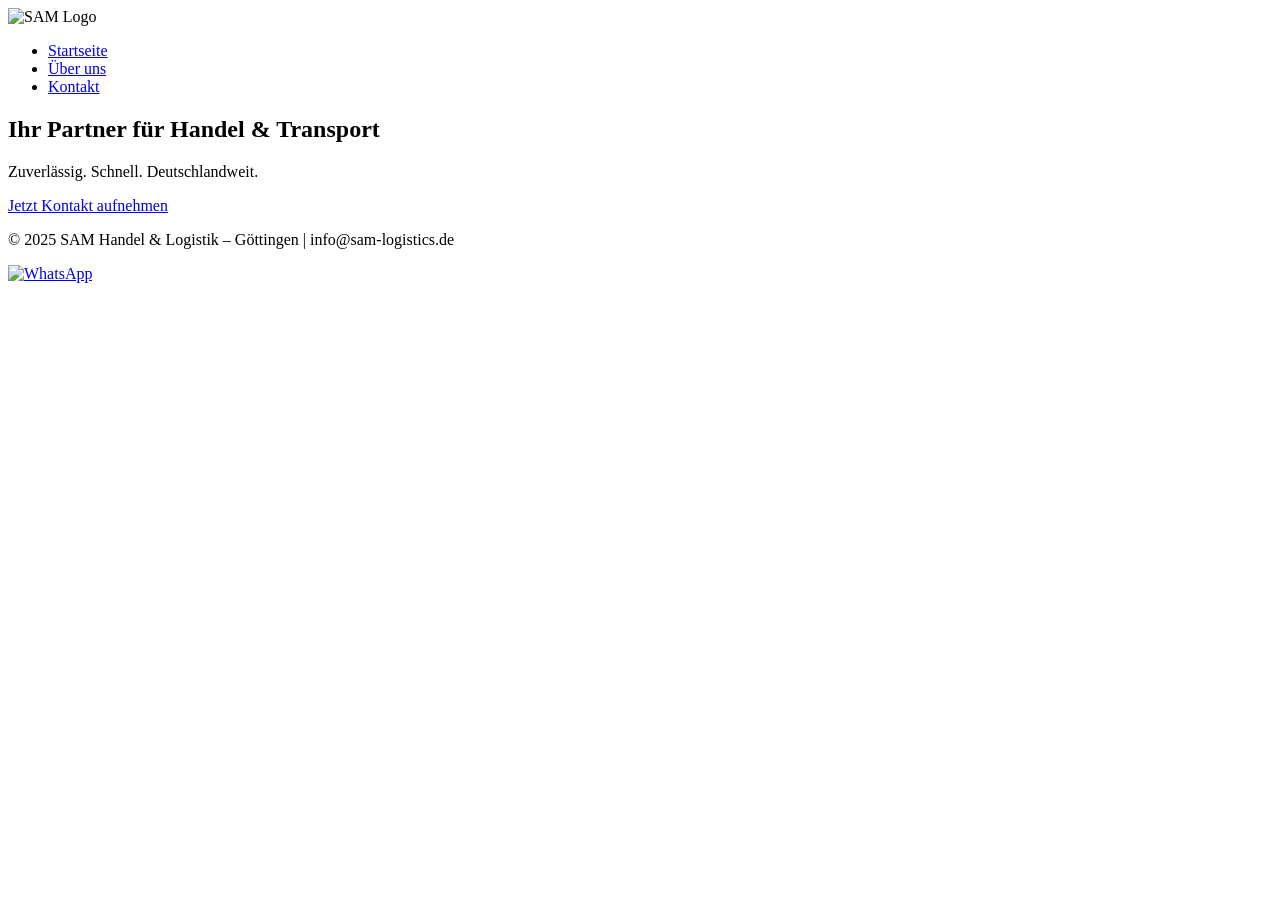
==== index.html @ 32acbb28 "Fix unescaped ampersands in HTML files" ====
<!DOCTYPE html>
<html lang="de">
<head>
  <meta charset="UTF-8" />
  <meta name="viewport" content="width=device-width, initial-scale=1.0"/>
  <title>SAM Handel &amp; Logistik</title>
  <link rel="stylesheet" href="style.css" />
</head>
<body>

  <header>
    <img src="img/logo.png" alt="SAM Logo" class="logo">
    <nav>
      <ul>
        <li><a href="index.html" class="active">Startseite</a></li>
        <li><a href="about.html">Über uns</a></li>
        <li><a href="contact.html">Kontakt</a></li>
      </ul>
    </nav>
  </header>

  <section class="hero">
    <div class="hero-content">
      <h1>Ihr Partner für Handel &amp; Transport</h1>
      <p class="subtext">Zuverlässig. Schnell. Deutschlandweit.</p>
      <a href="contact.html" class="cta-button">Jetzt Kontakt aufnehmen</a>
    </div>
  </section>

  <footer>
    <p>&copy; 2025 SAM Handel &amp; Logistik – Göttingen | info@sam-logistics.de</p>
  </footer>
  <a href="https://wa.me/4917646294782" target="_blank" class="whatsapp-float">
    <img src="img/whatsapp-icon.png" alt="WhatsApp" />
  </a>
  
</body>
</html>
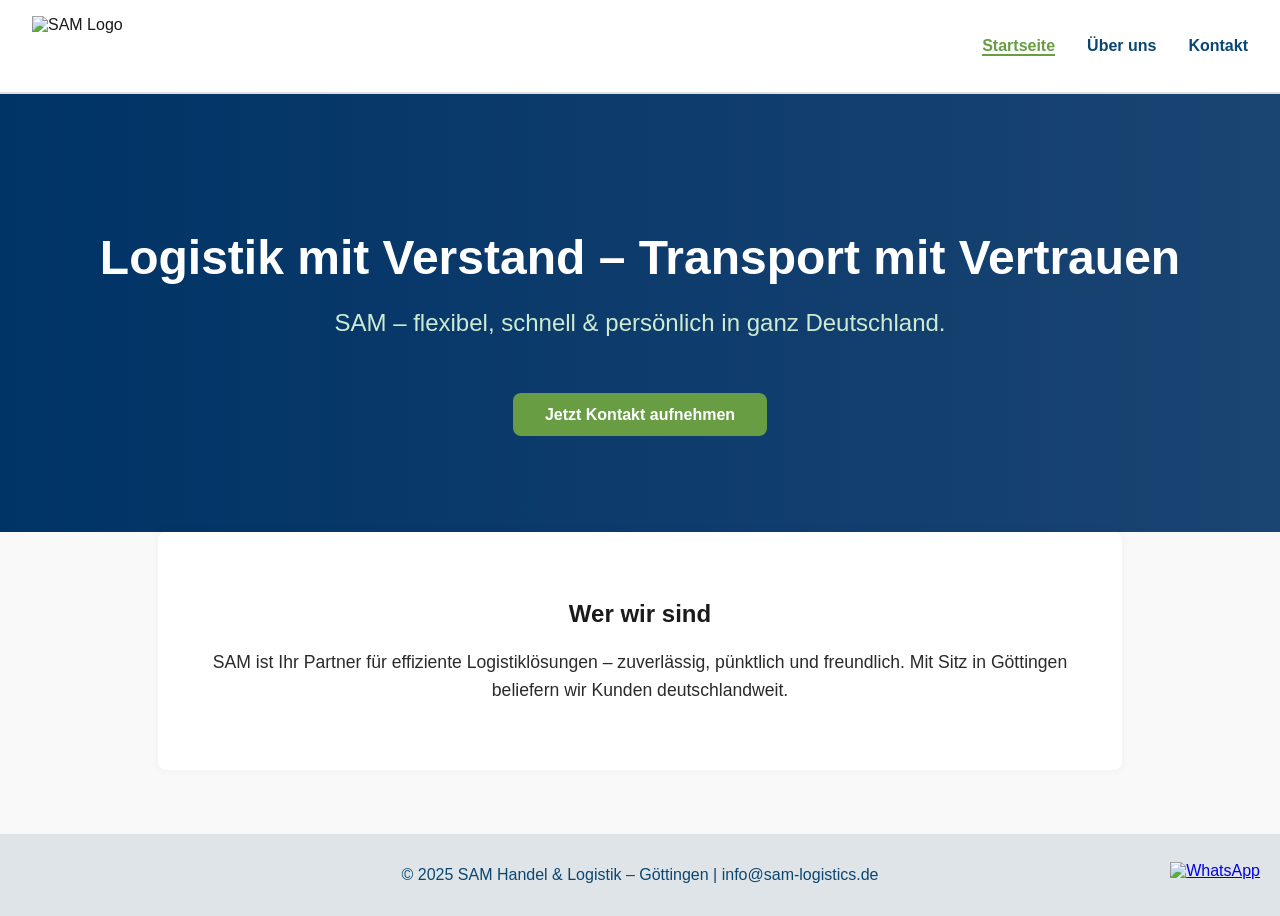
==== commit 7efa3581: "update" ====
--- a/index.html
+++ b/index.html
@@ -3,7 +3,7 @@
 <head>
   <meta charset="UTF-8" />
   <meta name="viewport" content="width=device-width, initial-scale=1.0"/>
-  <title>SAM Handel &amp; Logistik</title>
+  <title>SAM Handel & Logistik</title>
   <link rel="stylesheet" href="style.css" />
 </head>
 <body>
@@ -21,18 +21,24 @@
 
   <section class="hero">
     <div class="hero-content">
-      <h1>Ihr Partner für Handel &amp; Transport</h1>
-      <p class="subtext">Zuverlässig. Schnell. Deutschlandweit.</p>
+      <h1>Logistik mit Verstand – Transport mit Vertrauen</h1>
+      <p class="subtext">SAM – flexibel, schnell & persönlich in ganz Deutschland.</p>
       <a href="contact.html" class="cta-button">Jetzt Kontakt aufnehmen</a>
     </div>
   </section>
 
+  <section class="intro">
+    <h2>Wer wir sind</h2>
+    <p>SAM ist Ihr Partner für effiziente Logistiklösungen – zuverlässig, pünktlich und freundlich. Mit Sitz in Göttingen beliefern wir Kunden deutschlandweit.</p>
+  </section>
+
   <footer>
-    <p>&copy; 2025 SAM Handel &amp; Logistik – Göttingen | info@sam-logistics.de</p>
+    <p>&copy; 2025 SAM Handel & Logistik – Göttingen | info@sam-logistics.de</p>
   </footer>
-  <a href="https://wa.me/4917646294782" target="_blank" class="whatsapp-float">
+
+  <a href="https://wa.me/4915901016357" target="_blank" class="whatsapp-float">
     <img src="img/whatsapp-icon.png" alt="WhatsApp" />
   </a>
-  
+
 </body>
-</html>
+</html>
--- a/style.css
+++ b/style.css
@@ -0,0 +1,149 @@
+:root {
+  --main-blue: #0b4671;
+  --main-green: #689d44;
+  --background-soft: #f9f9f9;
+}
+
+body {
+  margin: 0;
+  font-family: 'Segoe UI', sans-serif;
+  background-color: var(--background-soft);
+  color: #1a1a1a;
+}
+
+header {
+  background-color: #ffffff;
+  display: flex;
+  align-items: center;
+  justify-content: space-between;
+  padding: 1rem 2rem;
+  border-bottom: 2px solid #e0e0e0;
+}
+
+.logo {
+  height: 60px;
+}
+
+nav ul {
+  list-style: none;
+  display: flex;
+  gap: 2rem;
+  margin: 0;
+  padding: 0;
+}
+
+nav a {
+  text-decoration: none;
+  color: var(--main-blue);
+  font-weight: bold;
+}
+
+nav a:hover,
+nav a.active {
+  color: var(--main-green);
+  border-bottom: 2px solid var(--main-green);
+}
+
+.hero {
+  background: linear-gradient(to right, #003366, #1a4472);
+  color: #ffffff;
+  padding: 6rem 2rem;
+  text-align: center;
+}
+
+.hero h1 {
+  font-size: 3rem;
+  margin-bottom: 1rem;
+}
+
+.subtext,
+.hero p {
+  font-size: 1.5rem;
+  color: #cdebd1;
+}
+
+.cta-button {
+  margin-top: 2rem;
+  display: inline-block;
+  padding: 0.8rem 2rem;
+  background-color: var(--main-green);
+  color: #ffffff;
+  text-decoration: none;
+  border-radius: 8px;
+  font-weight: bold;
+  transition: 0.3s ease;
+}
+
+.cta-button:hover {
+  background-color: #ffffff;
+  color: var(--main-blue);
+  border: 2px solid var(--main-green);
+}
+
+.intro {
+  padding: 3rem 2rem;
+  max-width: 900px;
+  margin: 0 auto;
+  text-align: center;
+  background-color: #ffffff;
+  border-radius: 8px;
+  box-shadow: 0 0 10px rgba(0, 0, 0, 0.05);
+}
+
+.intro p {
+  color: #2a2a2a;
+  font-size: 1.1rem;
+  line-height: 1.6;
+}
+
+.features {
+  list-style: none;
+  padding: 0;
+  margin-top: 1.5rem;
+}
+
+.features li {
+  margin: 0.5rem 0;
+  font-weight: 500;
+  color: var(--main-blue);
+}
+
+.timeline {
+  list-style: none;
+  padding: 0;
+  margin-top: 1.5rem;
+  text-align: left;
+}
+
+.timeline li {
+  margin: 0.5rem 0;
+  padding-left: 1rem;
+  border-left: 3px solid var(--main-green);
+  color: #1a1a1a;
+}
+
+footer {
+  text-align: center;
+  padding: 1rem;
+  background-color: #dfe4e8;
+  margin-top: 4rem;
+  color: var(--main-blue);
+}
+
+.whatsapp-float {
+  position: fixed;
+  bottom: 20px;
+  right: 20px;
+  z-index: 1000;
+  animation: floatWhatsApp 2s ease-in-out infinite;
+}
+
+.whatsapp-float img {
+  width: 55px;
+  height: 55px;
+}
+
+@keyframes floatWhatsApp {
+  0%, 100% { transform: translateY(0); }
+  50% { transform: translateY(-5px); }
+}
